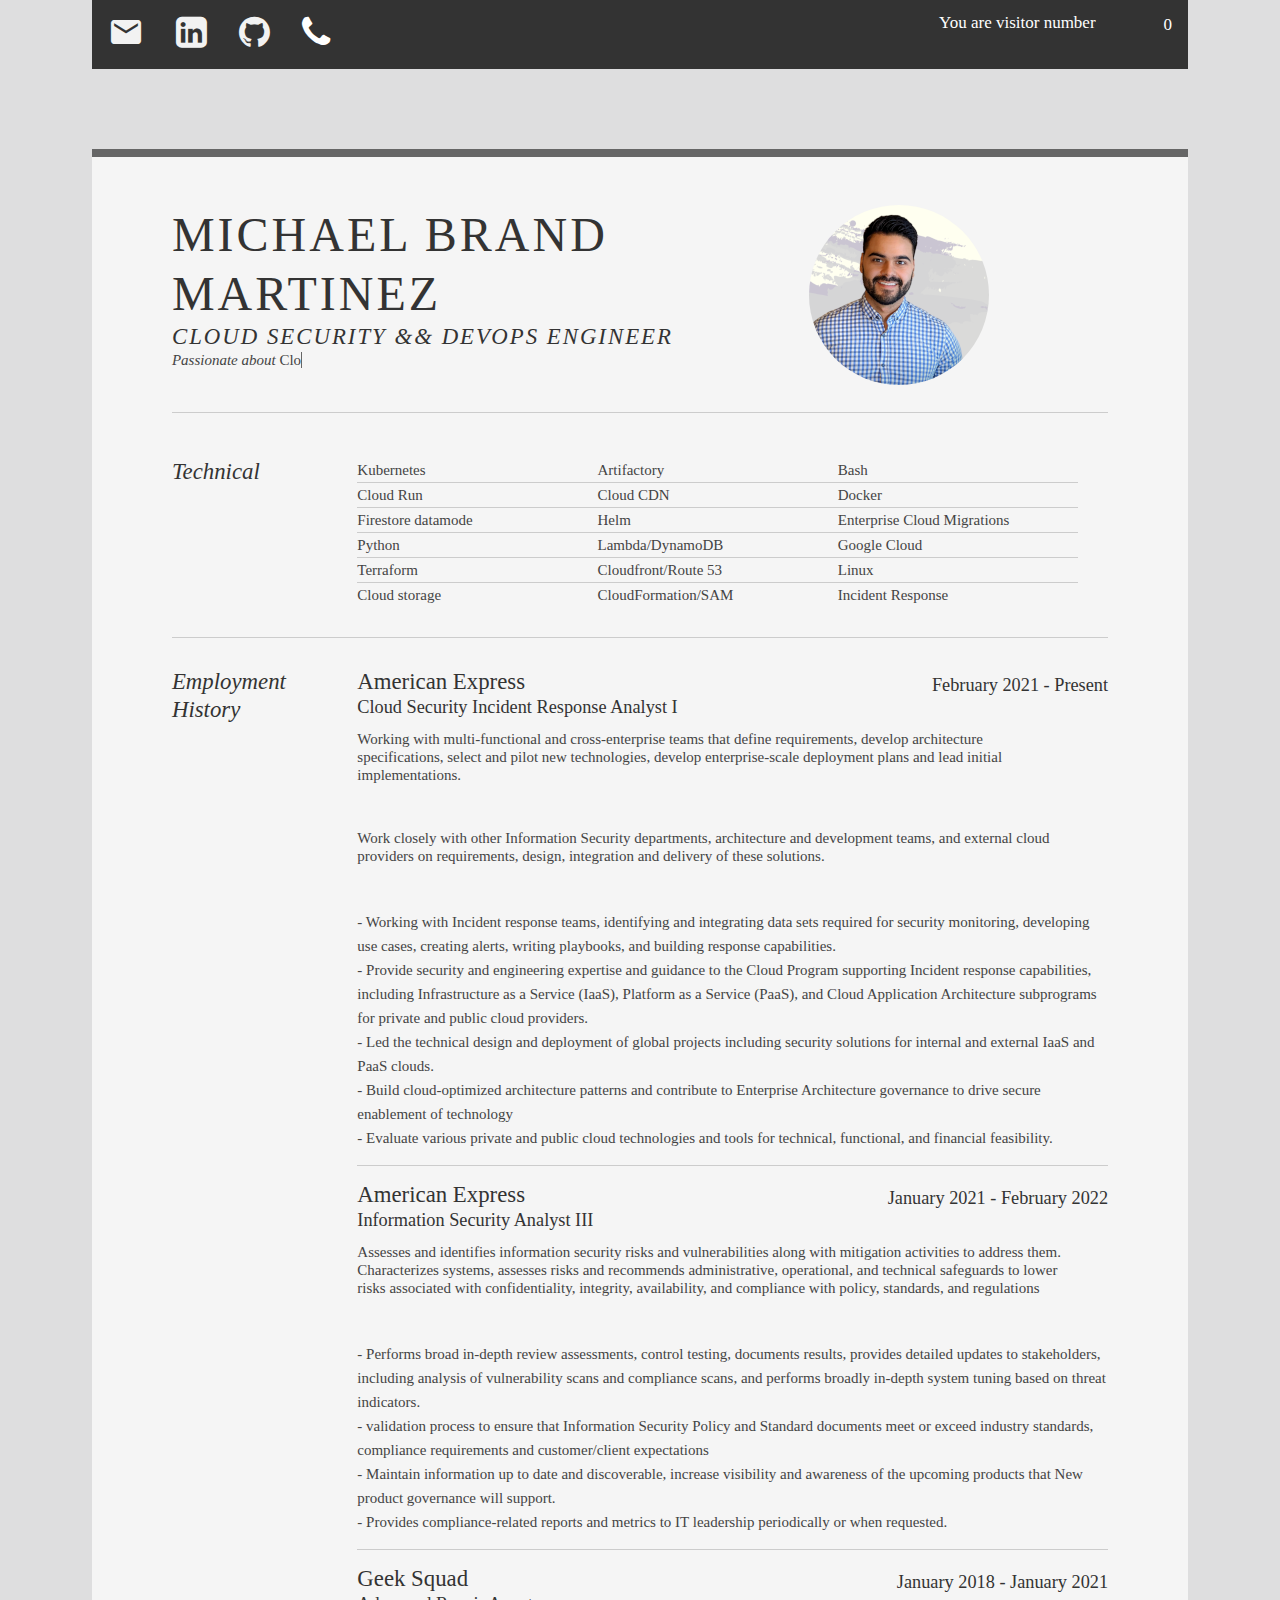
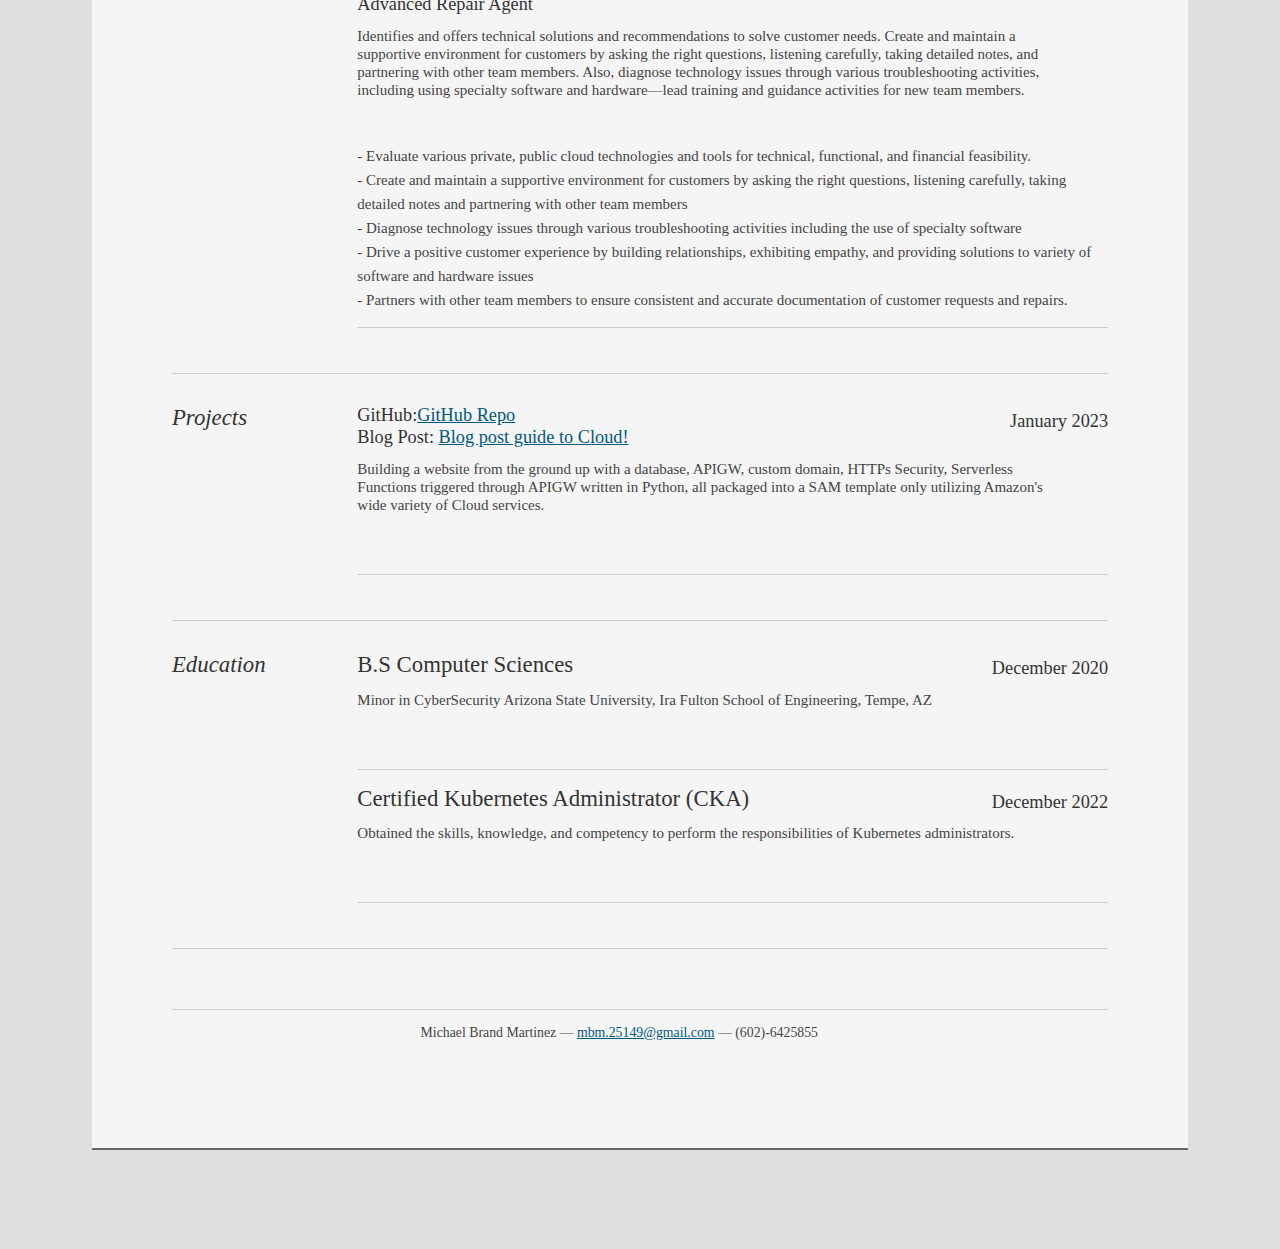
==== index.html @ e2844760 "add front end" ====
<!DOCTYPE html PUBLIC "-//W3C//DTD XHTML 1.0 Strict//EN" "https://www.w3.org/TR/xhtml1/DTD/xhtml1-strict.dtd">
<html>
<head>

	<title>Michael Brand MArtinez | Cloud Security && DevOps Eng | mbrandmcloudresume.com</title>
	<meta http-equiv="content-type" content="text/html; charset=utf-8" />

	<meta name="keywords" content="" />
	<meta name="description" content="" />

	<link rel="stylesheet" type="text/css" href="css/reset.css" media="all" /> 
	<link rel="stylesheet" type="text/css" href="css/resume.css" media="all" />
	<meta name="viewport" content="width=device-width, initial-scale=1">
	<link rel="stylesheet" href="https://cdnjs.cloudflare.com/ajax/libs/font-awesome/4.7.0/css/font-awesome.min.css">
	<link href="https://fonts.googleapis.com/icon?family=Material+Icons" rel="stylesheet">
    <link rel="stylesheet" href="https://cdnjs.cloudflare.com/ajax/libs/font-awesome/4.7.0/css/font-awesome.min.css">
	<link rel="stylesheet" href="https://cdnjs.cloudflare.com/ajax/libs/font-awesome/4.7.0/css/font-awesome.min.css">




</head>
<body>

	<script src="js/fetchvisit_mbrandmresume.js"></script>
	<script src="js/rotate.js"></script>
	<imag scr="js/Link.png"></imag>


<div id="doc2" class="yui-gc">
	 <!-- Contact info-->
	 <div class="topnav"> 
		<a href="mbrandm.25149@gmail.com"><i class="material-icons" style="font-size:36px">mail</i></a>
		<a href="https://www.linkedin.com/in/michael-brand-martinez-mbm/"><i class="fa fa-linkedin-square" style="font-size:36px"></i></a>
		<a href="https://github.com/mbm149"><i class="fa fa-github" style="font-size:36px"></i></a>
		
		<a class="split" id="counters">0<a class="split" style="padding-right: 1px;"><p>You are visitor number</p></a></a>
		<div class="dropdown">
			<button class="dropbtn"><i class="fa fa-phone" style="font-size:36px"></i></button>
			<div class="dropdown-content">
			  <a href="#">(602) 642-5855 </a>
			</div>
		</div>
		
	</div><!--// .contact-info -->

	<div id="inner">
		<div id="head">
			<div class="yui-gc">
				<div class="yui-u first">
					<h1>Michael Brand Martinez</h1>
					<h2>Cloud Security && DevOps Engineer</h2>
                	<!-- interactive text  -->
					
					<div class="yui-u first">
					<i>Passionate about </i>
					<span class="txt-rotate" data-period="2000" data-rotate='["Cloud Security.","Insident Response in the Cloud.", "DevOps/DevSecOps." ]'>
					</span>
					</div>
					
				</div> <!-- yui-u first-->

				<div class="yui-u">
					<a data-no-swup="" href="photo/Linkedin.png" class="art-avatar-curtain">
						<img alt="Avatar" data-src="photo/Linkedin" class=" lazyloaded" src="photo/Linkedin_small.png"><noscript><img src="photo/Linkedin_small.png" alt="avatar"></noscript>	
					  </a>
					
				</div>
			</div><!--// .yui-gc -->
		</div><!--// head -->

		<div id="bd">
			<div id="yui-main">
				<div class="yui-b">
					
					<div class="yui-gf">
						
						<div class="yui-u first">
							<h2>Technical</h2>
						</div>
						<div class="yui-u">

							<ul class="talent">
								<li>Kubernetes</li>
								<li>Cloud Run</li>
								<li>Firestore datamode</li>
							</ul>

							<ul class="talent">
								<li>Artifactory</li>
								<li>Cloud CDN</li>
								<li>Helm</li>
							</ul>

							<ul class="talent">
								<li>Bash</li>
								<li>Docker</li>
								<li>Enterprise Cloud Migrations</li>
							</ul>

							<ul class="talent">
								<li>Python</li>
								<li>Terraform</li>
								<li class="last">Cloud storage</li>
							</ul>

							<ul class="talent">
								<li>Lambda/DynamoDB</li>
								<li>Cloudfront/Route 53</li>
								<li class="last">CloudFormation/SAM</li>
							</ul>

							<ul class="talent">
								<li>Google Cloud</li>
								<li>Linux</li>
								<li class="last">Incident Response</li>
							</ul>
						</div>
					</div><!--// .yui-gf-->
					<div class="yui-gf">

					<div class="yui-gf">
	                <!-- Employment -->
						<div class="yui-u first">
							<h2>Employment History</h2>
						</div><!--// .yui-u -->

						<div class="yui-u">

							<div class="job">
								<h2>American Express</h2>
								<h3>Cloud Security Incident Response Analyst I</h3>
								<h4>February 2021 - Present</h4>
								<p>Working with multi-functional and cross-enterprise teams that define requirements, develop architecture specifications, select and pilot new technologies, develop enterprise-scale deployment plans and lead initial implementations.</p>
								<p>Work closely with other Information Security departments, architecture and development teams, and external cloud providers on requirements, design, integration and delivery of these solutions. </p>
								<ul>
								<li class="last">- Working with Incident response teams, identifying and integrating data sets required for security monitoring, developing use cases, creating alerts, writing playbooks, and building response capabilities.</li>
								<li class="last">- Provide security and engineering expertise and guidance to the Cloud Program supporting Incident response capabilities, including Infrastructure as a Service (IaaS), Platform as a Service (PaaS), and Cloud Application Architecture subprograms for private and public cloud providers.</li>
								<li class="last">- Led the technical design and deployment of global projects including security solutions for internal and external IaaS and PaaS clouds.</li>
								<li class="last">- Build cloud-optimized architecture patterns and contribute to Enterprise Architecture governance to drive secure enablement of technology</li>
								<li class="last">- Evaluate various private and  public cloud technologies and tools for technical, functional, and financial feasibility.</li>
	
							</ul>
							</div>

							<div class="job">
								<h2>American Express</h2>
								<h3>Information Security Analyst III</h3>
								<h4>January 2021 - February 2022 </h4>
								<p>Assesses and identifies information security risks and vulnerabilities along with mitigation activities to address them. Characterizes systems, assesses risks and recommends administrative, operational, and technical safeguards to lower risks associated with confidentiality, integrity, availability, and compliance with policy, standards, and regulations</p>
								<ul>
								<li class="last">- Performs broad in-depth review assessments, control testing, documents results, provides detailed updates to stakeholders, including analysis of vulnerability scans and compliance scans, and performs broadly in-depth system tuning based on threat indicators.</li>
								<li class="last">- validation process to ensure that Information Security Policy and Standard documents meet or exceed industry standards, compliance requirements and customer/client expectations</li>
								<li class="last">- Maintain information up to date and discoverable, increase visibility and awareness of the upcoming products that New product governance will support.</li>
								<li class="last">- Provides compliance-related reports and metrics to IT leadership periodically or when requested.</li>

								<!--    -->

								</ul>
							</div>

							<div class="job">
								<h2>Geek Squad</h2>
								<h3>Advanced Repair Agent</h3>
								<h4>January 2018 - January 2021</h4>
								<p> Identifies and offers technical solutions and recommendations to solve customer needs. Create and maintain a supportive environment for customers by asking the right questions, listening carefully, taking detailed notes, and partnering with other team members. Also, diagnose technology issues through various troubleshooting activities, including using specialty software and hardware—lead training and guidance activities for new team members. </p>
							
								<ul>
								<li class="last">- Evaluate various private, public cloud technologies and tools for technical, functional, and financial feasibility.</li>
								<li class="last">- Create and maintain a supportive environment for customers by asking the right questions, listening carefully, taking detailed notes and partnering with other team members</li>
								<li class="last">- Diagnose technology issues through various troubleshooting activities including the use of specialty software</li>
								<li class="last">- Drive a positive customer experience by building relationships, exhibiting empathy, and providing solutions to variety of software and hardware issues</li>
								<li class="last">- Partners with other team members to ensure consistent and accurate documentation of customer requests and repairs.</li>
								</ul>
							</div>

						</div><!--// .yui-u -->
						
					</div><!--// .yui-gf -->

					<div class="yui-u first">
							<h2>Projects</h2>
						</div><!--// .yui-u -->

						<div class="yui-u">

							<div class="job">
								<h3>GitHub:<a href="https://github">GitHub Repo</a></h3>
								<h3>Blog Post: <a href="https://googe.com"> Blog post guide to Cloud!</a></h3>
								<h4>January 2023</h4>
								<p>Building a website from the ground up with a database, APIGW, custom domain, HTTPs Security, Serverless Functions triggered through APIGW written in Python, all packaged into a SAM template only utilizing Amazon's wide variety of Cloud services.</p>
								<!--Passing the entry-level Cloud
Practitioner certification.
● Creating an HTML version of your
résumé.
● Styling with CSS.
● Hosting on S3.
● Configuring DNS correctly to get TLS
working
● Enabling a counter with Javascript that
stores its data inside of a database.
● Building an API in Python for the
previous two things to communicate.
● Testing for the aforementioned Python.
● Making sure all of this lives in GitHub,
via "Infrastructure as Code."
● Putting in place CI/CD for both the
frontend stuff as well as the backend.
● Above all else, writing the blog post!-->
							</div>



						</div><!--// .yui-u -->
					</div><!--// .yui-gf -->
					<div class="yui-gf">
						<div class="yui-u first">
							<h2>Education</h2>
						</div>
						<div class="yui-u">
								<div class="job">
									<h2>B.S Computer Sciences</h2>
									<h4>December 2020</h4>
									<p>Minor in CyberSecurity
										Arizona State University, Ira Fulton School of Engineering, Tempe, AZ
									</p> 
								</div>
						</div>
					
						<div class="yui-u">
							<div class="job">
								<h2>Certified Kubernetes Administrator (CKA) </h2>
								<h4>December 2022</h4>
								<p>Obtained the skills, knowledge, and competency to perform the responsibilities of Kubernetes administrators.
								</p> 
							</div>
					</div>
					</div><!--// .yui-gf -->
					


				</div><!--// .yui-b -->
			</div><!--// yui-main -->
		</div><!--// bd -->

		<div id="footer">
			<p>Michael Brand Martinez &mdash; <a href="mbm.25149@gmail.com">mbm.25149@gmail.com</a> &mdash; (602)-6425855</p> 
		</div><!--// footer -->

	</div><!-- // inner -->


</div><!--// doc -->


</body>
</html>
---- css/resume.css ----
/*
---------------------------------------------------------------------------------
	STRIPPED DOWN RESUME TEMPLATE
    html resume

    v0.9: 5/28/09

    design and code by: thingsthatarebrown.com 
                        (matt brown)
---------------------------------------------------------------------------------
*/


.msg { padding: 10px; background: #222; position: relative; }
.msg h1 { color: rgb(210, 36, 36);  }
.msg a { margin-left: 20px; background: #408814; color: white; padding: 4px 8px; text-decoration: none; }
.msg a:hover { background: #266400; }

/* //-- yui-grids style overrides -- */
body { font-family: Georgia; color: #444; }
#inner { padding: 10px 80px; margin: 80px auto; background: #f5f5f5; border: solid #666; border-width: 8px 0 2px 0; }
.yui-gf { margin-bottom: 2em; padding-bottom: 2em; border-bottom: 1px solid #ccc; }

/* //-- header, body, footer -- */
#head { margin: 2.5em 0 3em 0; padding-bottom: 1.5em; border-bottom: 1px solid #ccc }
#head h2 { text-transform: uppercase; letter-spacing: 2px; }
#bd, #footer { margin-bottom: 2em; }

/* //-- footer -- */
#footer { padding: 1em 0 5em 0; font-size: 92%; border-top: 1px solid #ccc; text-align: center; }
#footer p { margin-bottom: 0; text-align: center;   }

/* //-- core typography and style -- */
#head h1 { font-size: 48px; text-transform: uppercase; letter-spacing: 3px; }
h2 { font-size: 152% }
h3, h4 { font-size: 122%; }
h1, h2, h3, h4 { color: #333; }
p { font-size: 100%; line-height: 18px; padding-right: 3em; }
a { color: #005881 }
a:hover { text-decoration: none; }
strong { font-weight: bold; }
li { line-height: 24px; border-bottom: 1px solid #ccc; }
p.enlarge { font-size: 144%; padding-right: 6.5em; line-height: 24px; }
p.enlarge span { color: #000 }
.contact-info { margin-top: 7px; }
.first h2 { font-style: italic; }
.last { border-bottom: 0 }


/* //-- section styles -- */

a#pdf { display: block; float: left; background: rgb(216, 30, 30); color: rgb(152, 127, 127); padding: 6px 50px 6px 12px; margin-bottom: 6px; text-decoration: none;  }
a#pdf:hover { background: #222; }

.job { position: relative; margin-bottom: 1em; padding-bottom: 1em; border-bottom: 1px solid #ccc; }
.job h4 { position: absolute; top: 0.35em; right: 0 }
.job p { margin: 0.75em 0 3em 0; }

.last { border: none; }
.skills-list ul { margin: 0; }
.skills-list li { margin: 3px 0; padding: 3px 0; }
.skills-list li span { font-size: 152%; display: block; margin-bottom: -2px; padding: 0 }
.talent { width: 32%; float: left }
.talent h2 { margin-bottom: 6px; }

#srt-ttab { margin-bottom: 100px; text-align: center;  }
#srt-ttab img.last { margin-top: 20px }



/* --// override to force 1/8th width grids -- */
.yui-gf .yui-u{width:80.2%;}
.yui-gf div.first{width:12.3%;}
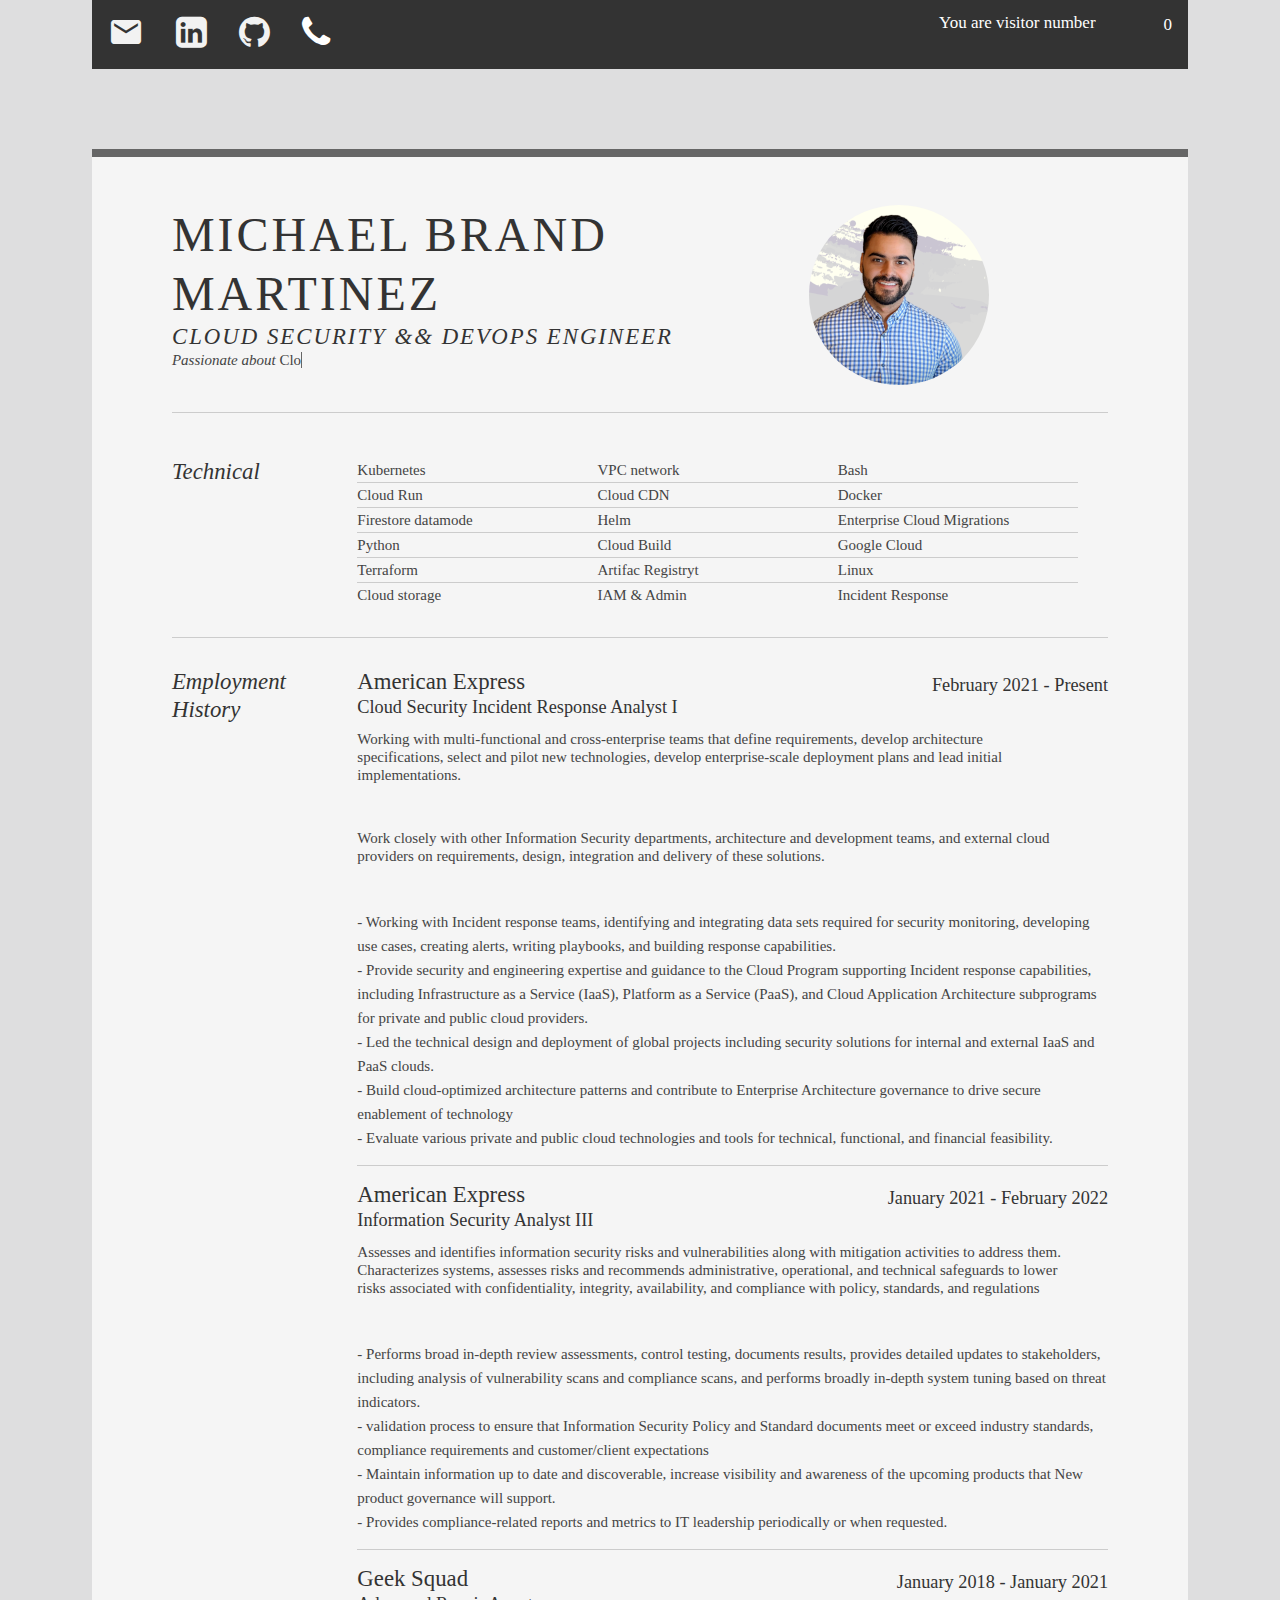
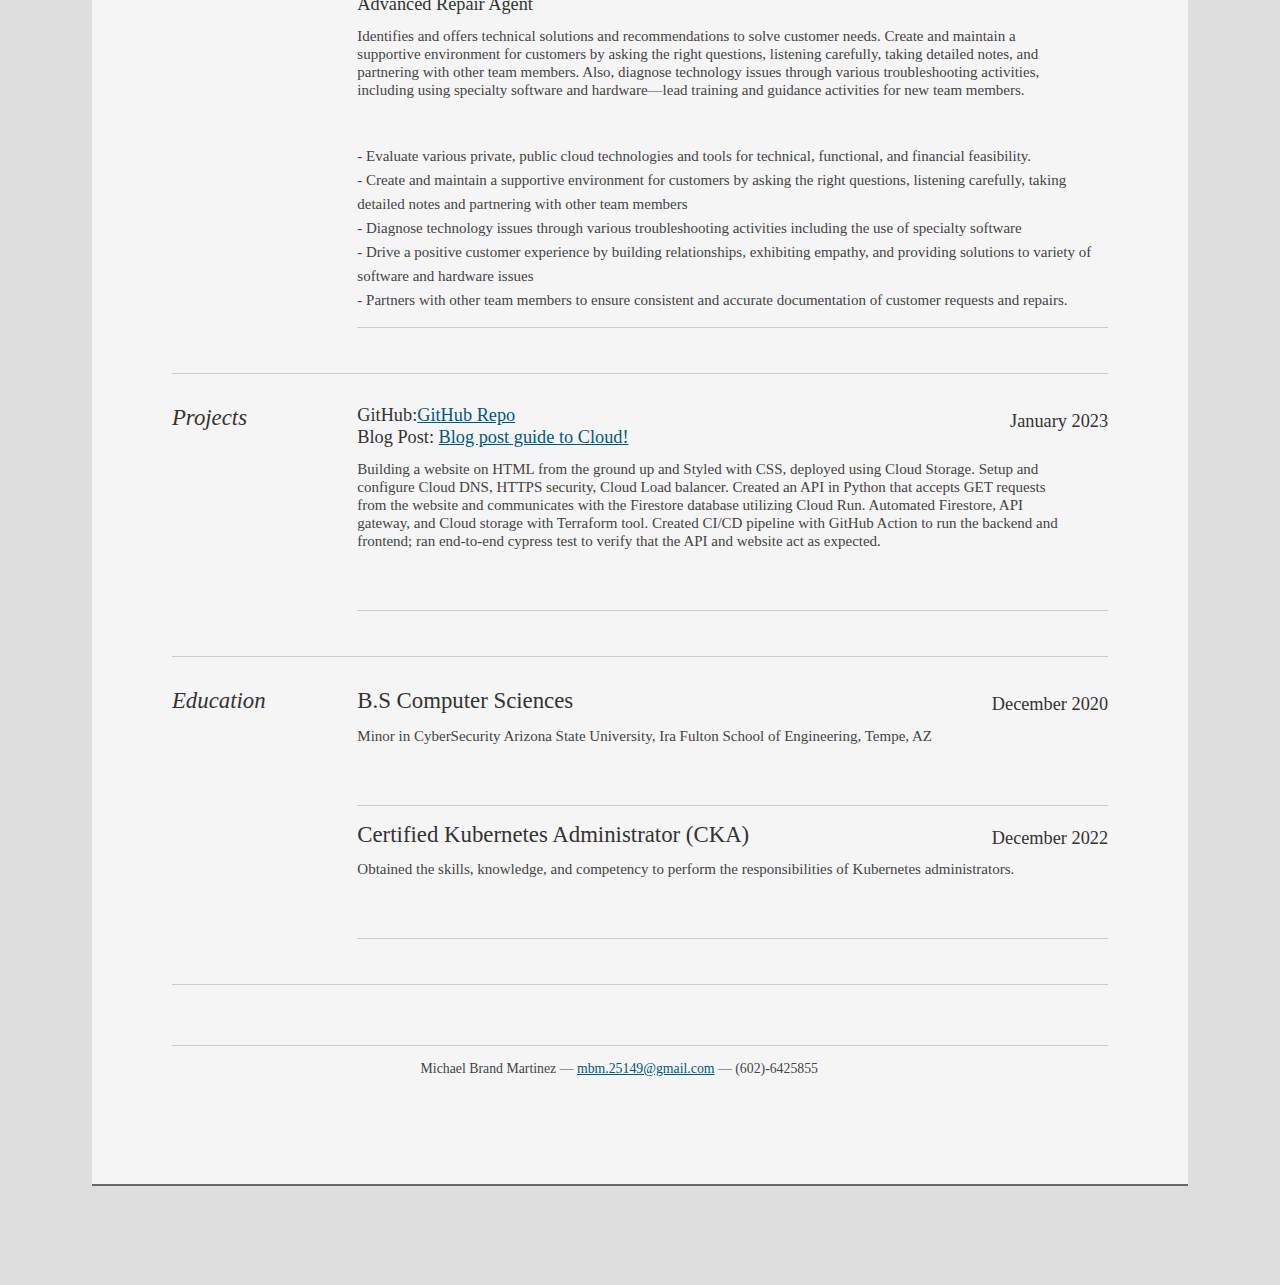
==== commit 6573b965: "update info from the resume" ====
--- a/index.html
+++ b/index.html
@@ -87,7 +87,7 @@
 							</ul>
 
 							<ul class="talent">
-								<li>Artifactory</li>
+								<li>VPC network</li>
 								<li>Cloud CDN</li>
 								<li>Helm</li>
 							</ul>
@@ -105,9 +105,9 @@
 							</ul>
 
 							<ul class="talent">
-								<li>Lambda/DynamoDB</li>
-								<li>Cloudfront/Route 53</li>
-								<li class="last">CloudFormation/SAM</li>
+								<li>Cloud Build</li>
+								<li>Artifac Registryt</li>
+								<li class="last">IAM & Admin</li>
 							</ul>
 
 							<ul class="talent">
@@ -188,25 +188,13 @@
 								<h3>GitHub:<a href="https://github">GitHub Repo</a></h3>
 								<h3>Blog Post: <a href="https://googe.com"> Blog post guide to Cloud!</a></h3>
 								<h4>January 2023</h4>
-								<p>Building a website from the ground up with a database, APIGW, custom domain, HTTPs Security, Serverless Functions triggered through APIGW written in Python, all packaged into a SAM template only utilizing Amazon's wide variety of Cloud services.</p>
+								<p>Building a website on HTML from the ground up and Styled with CSS, deployed using Cloud Storage. 
+								Setup and configure Cloud DNS, HTTPS security, Cloud Load balancer. 
+								Created an API in Python that accepts GET requests from the website and communicates with the Firestore database utilizing Cloud Run. 
+								Automated Firestore, API gateway, and Cloud storage with Terraform tool. Created CI/CD pipeline with GitHub Action to run the backend and frontend; ran end-to-end cypress test to verify that the API and website act as expected.  </p>
 								<!--Passing the entry-level Cloud
-Practitioner certification.
-● Creating an HTML version of your
-résumé.
-● Styling with CSS.
-● Hosting on S3.
-● Configuring DNS correctly to get TLS
-working
-● Enabling a counter with Javascript that
-stores its data inside of a database.
-● Building an API in Python for the
-previous two things to communicate.
-● Testing for the aforementioned Python.
-● Making sure all of this lives in GitHub,
-via "Infrastructure as Code."
-● Putting in place CI/CD for both the
-frontend stuff as well as the backend.
-● Above all else, writing the blog post!-->
+Experienced security practitioner, IT generalist and lifetime learner. A consistent commitment to acquiring new skills wihtin the information Security,  Cloud Security, DevSeOps/DevOps 
+!-->
 							</div>
 
 
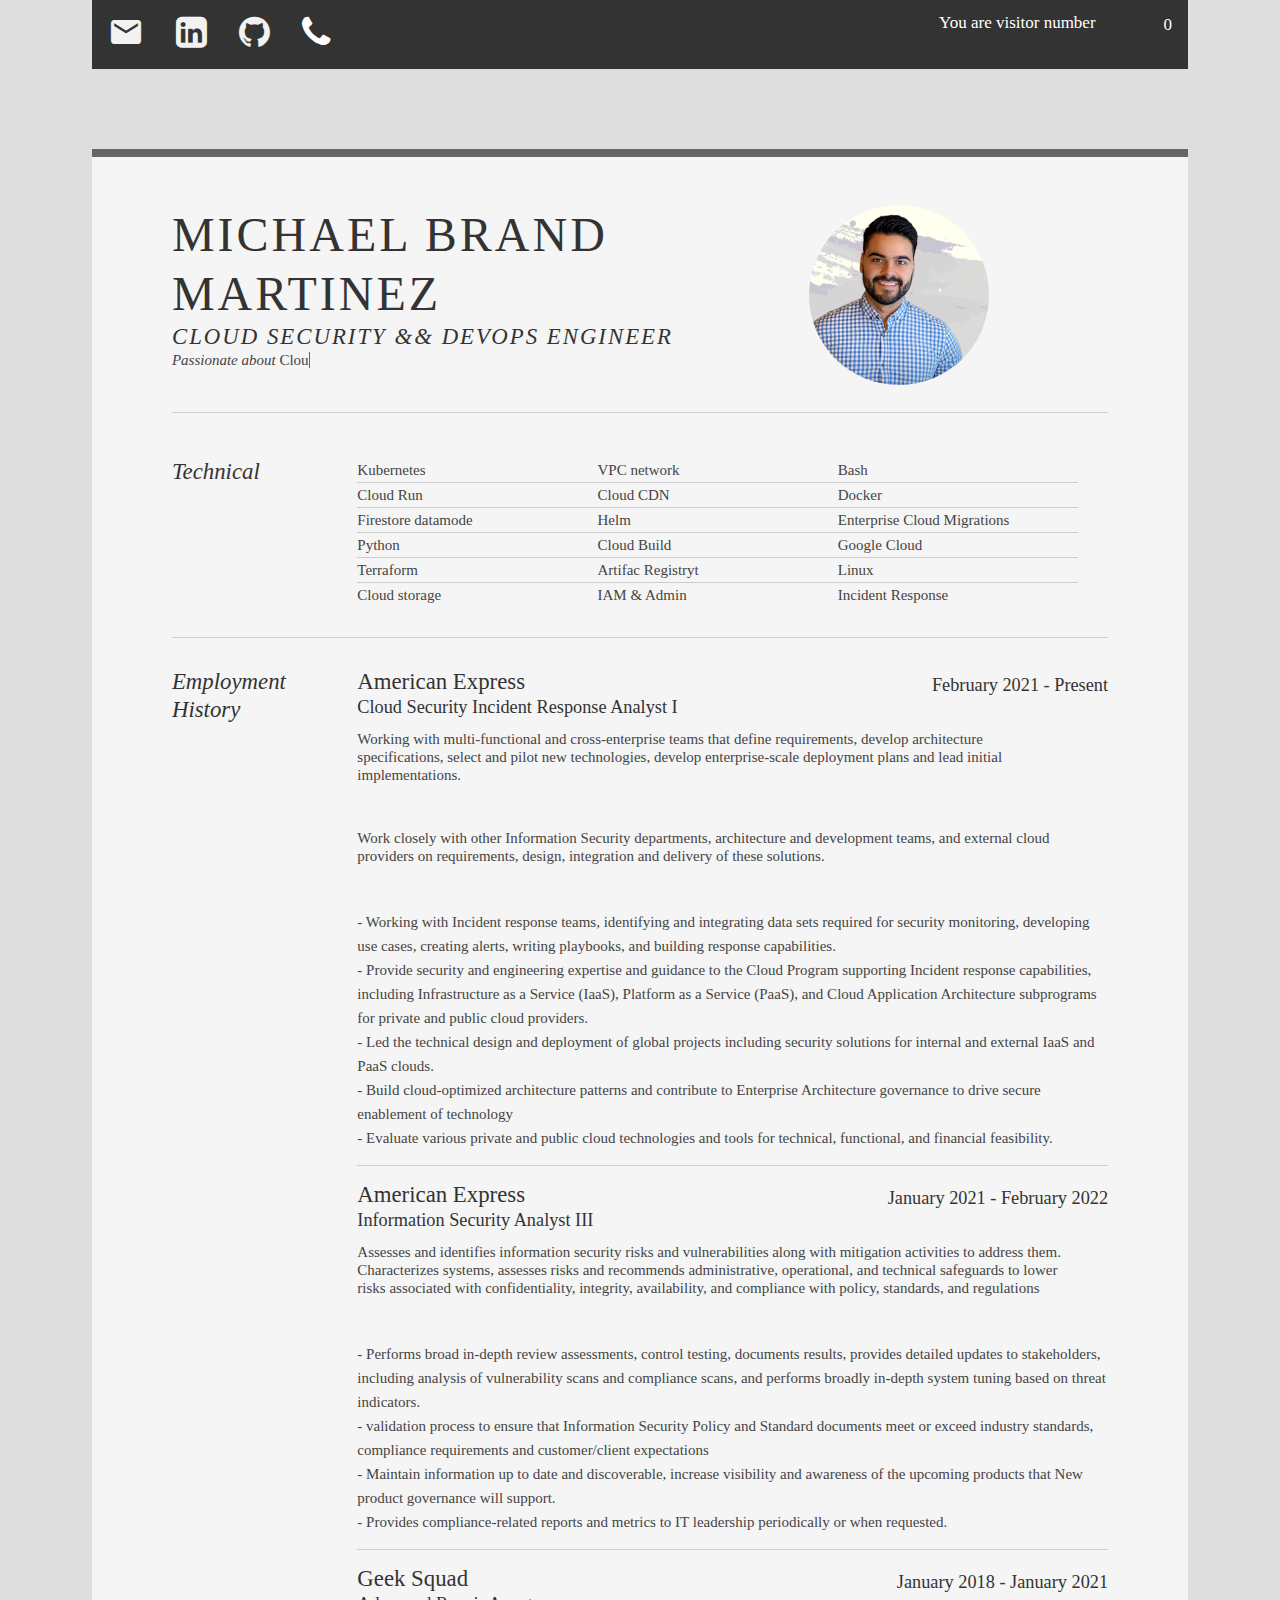
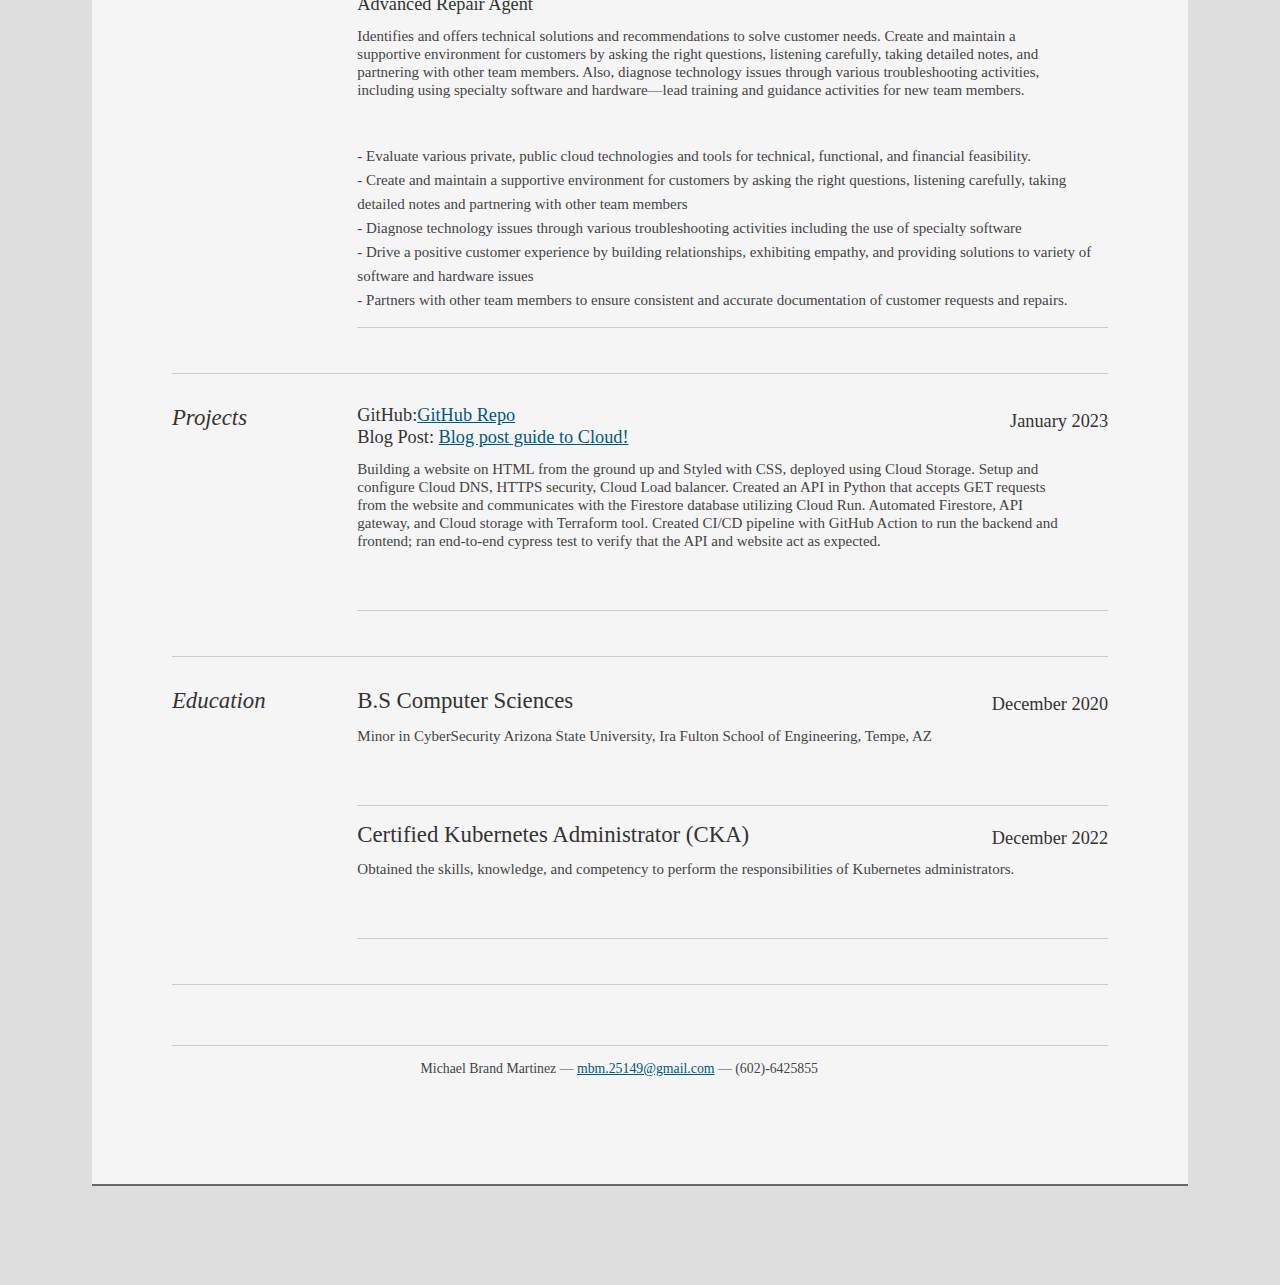
==== commit e5495008: "Update index.html" ====
--- a/index.html
+++ b/index.html
@@ -1,6 +1,8 @@
 <!DOCTYPE html PUBLIC "-//W3C//DTD XHTML 1.0 Strict//EN" "https://www.w3.org/TR/xhtml1/DTD/xhtml1-strict.dtd">
 <html>
 <head>
+	<div class="container container--narrow">
+
 
 	<title>Michael Brand MArtinez | Cloud Security && DevOps Eng | mbrandmcloudresume.com</title>
 	<meta http-equiv="content-type" content="text/html; charset=utf-8" />
@@ -16,12 +18,13 @@
     <link rel="stylesheet" href="https://cdnjs.cloudflare.com/ajax/libs/font-awesome/4.7.0/css/font-awesome.min.css">
 	<link rel="stylesheet" href="https://cdnjs.cloudflare.com/ajax/libs/font-awesome/4.7.0/css/font-awesome.min.css">
 
+	</div>
 
 
 
 </head>
 <body>
-
+<div class="container container--narrow">
 	<script src="js/fetchvisit_mbrandmresume.js"></script>
 	<script src="js/rotate.js"></script>
 	<imag scr="js/Link.png"></imag>
@@ -185,8 +188,8 @@
 						<div class="yui-u">
 
 							<div class="job">
-								<h3>GitHub:<a href="https://github">GitHub Repo</a></h3>
-								<h3>Blog Post: <a href="https://googe.com"> Blog post guide to Cloud!</a></h3>
+								<h3>GitHub:<a href="https://github.com/mbm149">GitHub Repo</a></h3>
+								<h3>Blog Post: <a href="https://google.com"> Blog post guide to Cloud!</a></h3>
 								<h4>January 2023</h4>
 								<p>Building a website on HTML from the ground up and Styled with CSS, deployed using Cloud Storage. 
 								Setup and configure Cloud DNS, HTTPS security, Cloud Load balancer. 
@@ -240,7 +243,6 @@
 
 </div><!--// doc -->
 
-
+</div>
 </body>
 </html>
-
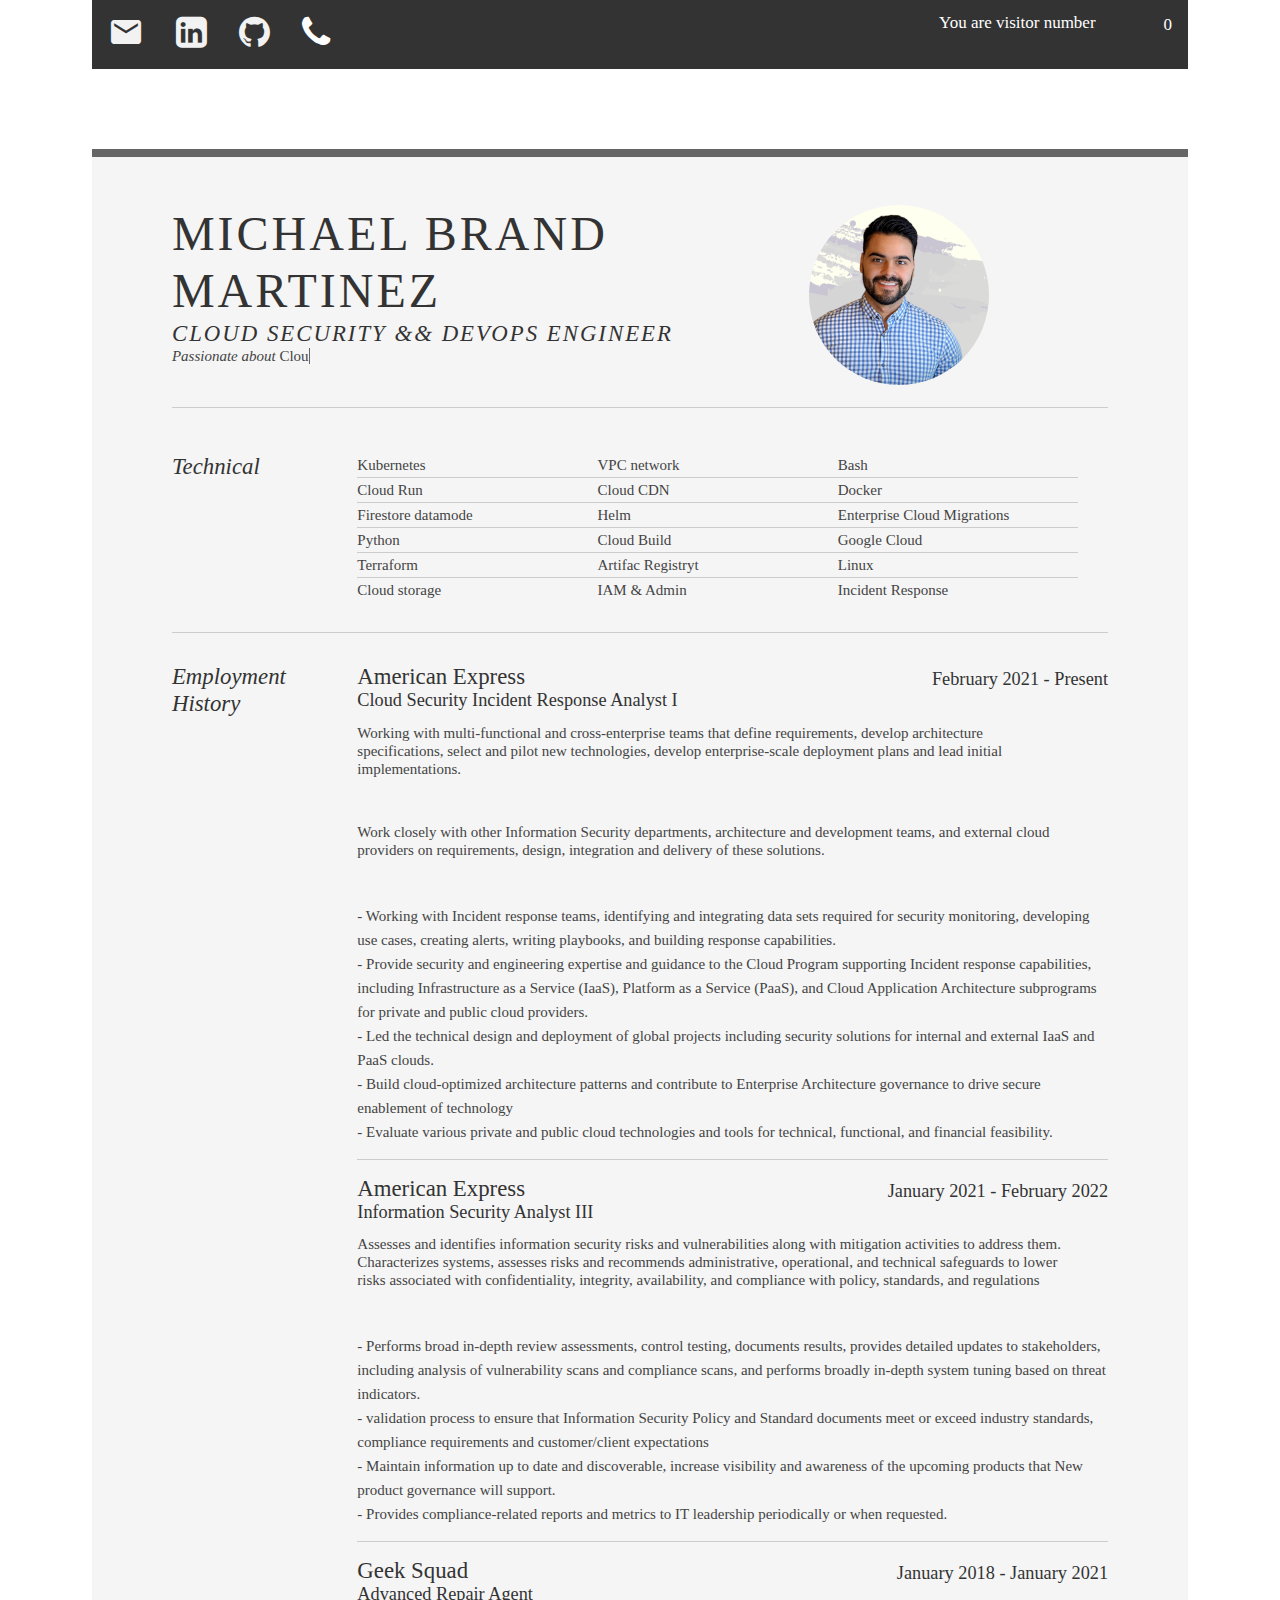
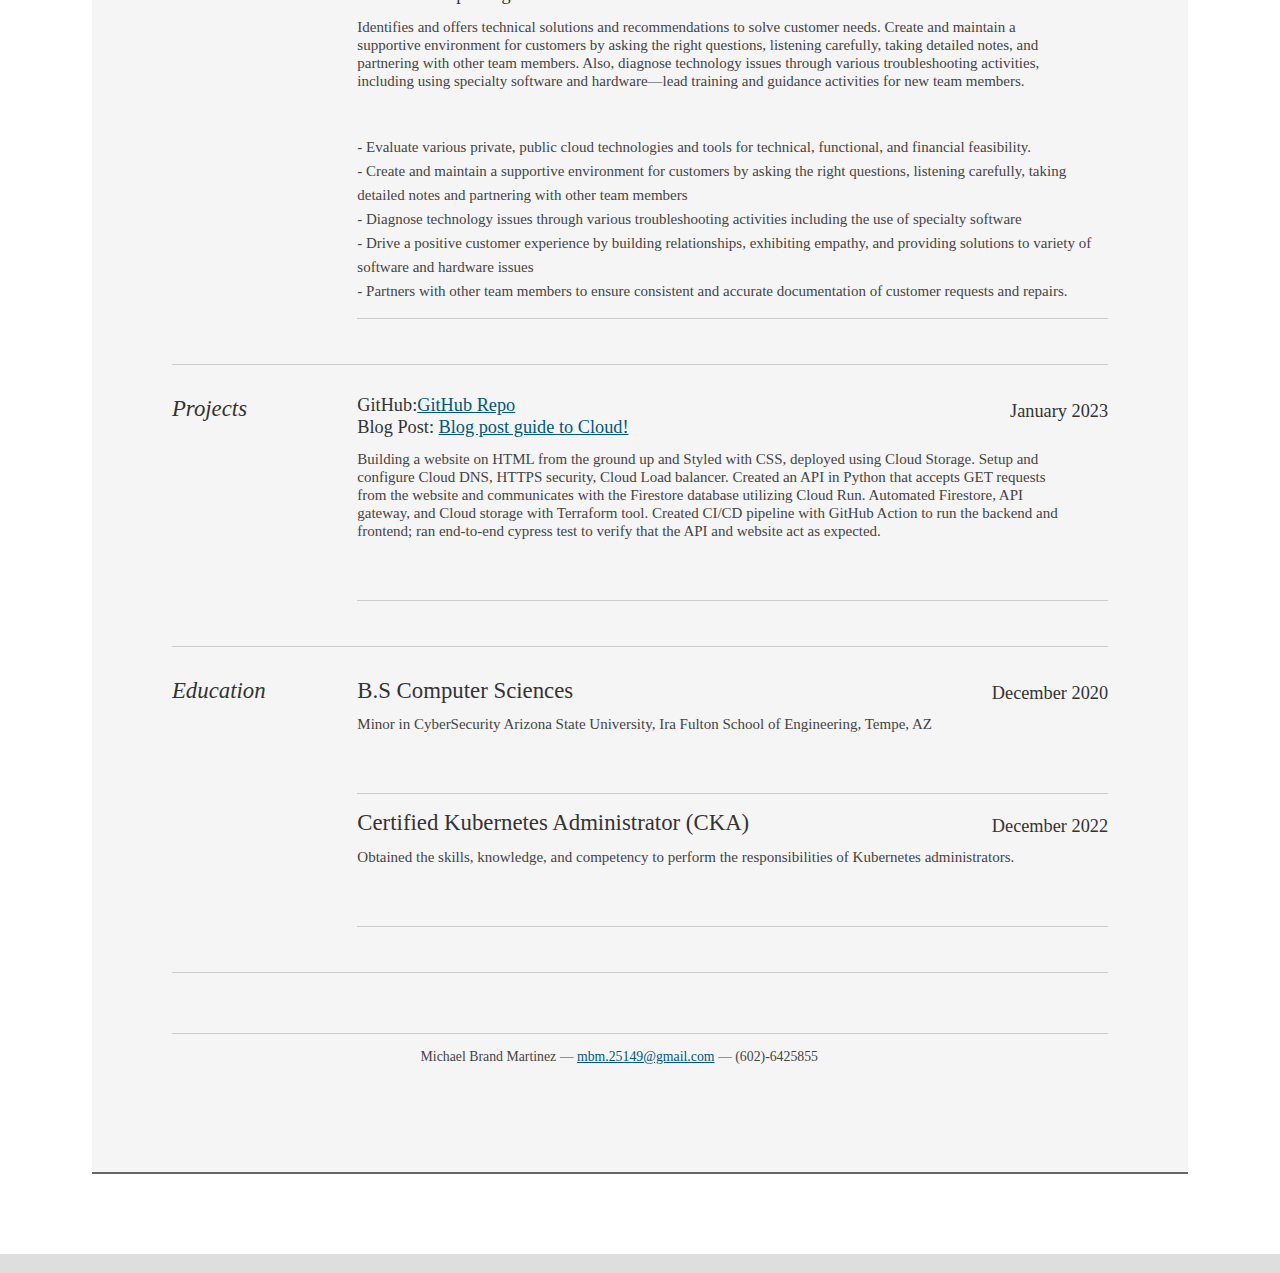
==== commit 71927ef5: "Update index.html" ====
--- a/index.html
+++ b/index.html
@@ -4,8 +4,10 @@
 	<div class="container container--narrow">
 
 
-	<title>Michael Brand MArtinez | Cloud Security && DevOps Eng | mbrandmcloudresume.com</title>
+	<title>Michael Brand Martinez | Cloud Security && DevOps Eng | mbrandmcloudresume.com</title>
 	<meta http-equiv="content-type" content="text/html; charset=utf-8" />
+	<link href="https://cdn.jsdelivr.net/npm/bootstrap@5.2.3/dist/css/bootstrap.min.css" rel="stylesheet">
+	<script src="https://cdn.jsdelivr.net/npm/bootstrap@5.2.3/dist/js/bootstrap.bundle.min.js"></script>
 
 	<meta name="keywords" content="" />
 	<meta name="description" content="" />
--- a/css/resume.css
+++ b/css/resume.css
@@ -72,4 +72,7 @@
 .yui-gf .yui-u{width:80.2%;}
 .yui-gf div.first{width:12.3%;}
 
-
+.container {
+  margin-inline: auto;
+  width: min(90%,70.5rem);
+}
